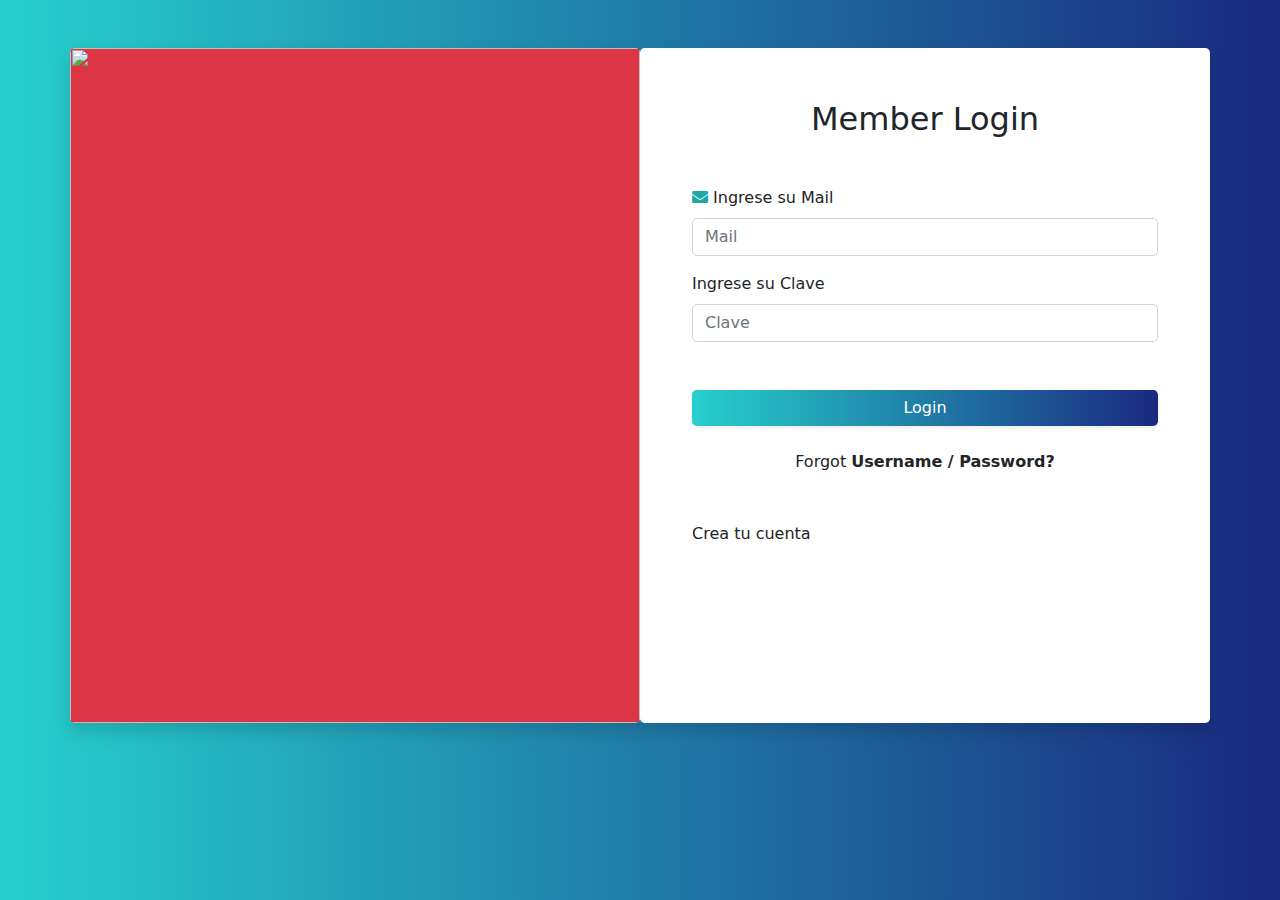
==== index.html @ ff547abc "se agrego formulario completo" ====
<!DOCTYPE html>
<html lang="en">

<head>
    <meta charset="UTF-8">
    <meta http-equiv="X-UA-Compatible" content="IE=edge">
    <meta name="viewport" content="width=device-width, initial-scale=1.0">
    <link href="https://cdn.jsdelivr.net/npm/bootstrap@5.0.2/dist/css/bootstrap.min.css" rel="stylesheet"
        integrity="sha384-EVSTQN3/azprG1Anm3QDgpJLIm9Nao0Yz1ztcQTwFspd3yD65VohhpuuCOmLASjC" crossorigin="anonymous">
    <link href="https://cdnjs.cloudflare.com/ajax/libs/font-awesome/5.15.3/css/all.min.css" rel="stylesheet">
    <link rel="stylesheet" href="css/bootstrap.min.css">
    <link href="css/Login.css" rel="stylesheet">
    <title>Document</title>
</head>

<body class=" h-100 w-100">
    <div class="fondo-login container-fluid px-2 h-100 w-100 d-flex justify-content-center" >
        <div class="row p-0 shadow container-xl m-0 mt-5 h-75 ">
            <div class="col-12 col-md-6 bg-danger d-none d-md-flex rounded-3 p-0">
                <!--<video class="video-login " loop autoplay preload muted>
                    <source src="video/video.mp4" type='video/mp4; codecs="avc1,mp4a"' />
                    <source src="video/video.ogv" type='video/ogv; codecs="theora,vorbis"' />
                    <source src="video/video.webm" type='video/webm; codecs="vp8,vorbis"' />
                </video>-->
                <img  class="h-100 w-100 rounded-3" src="ge.jpg" alt="">
            </div>


            <div class="col-12 col-md-6 p-5 pb-0 p-md-1 bg-white rounded-3">
                <form class="m-5 mb-3">
                    <h2 class="text-center mb-lg-5">
                        Member Login
                    </h2>
                    <div class="mb-3 mt-5">
                        <label for="exampleInputEmail1" class="form-label"><i class="fas fa-envelope colorIconoLogin"></i> Ingrese su Mail</label>
                        <input type="mail" class="form-control rounded-3" id="exampleInputEmail1" aria-describedby="emailHelp" placeholder="Mail">
                        
                    </div>
                    <div class="mb-3">
                        <label for="exampleInputEmail1" class="form-label">Ingrese su Clave</label>
                        <input type="email" class="form-control rounded-3" id="exampleInputEmail1" aria-describedby="emailHelp" placeholder="Clave">  
                    </div>
                    <div class="mt-5">
                        <button class="fondo-login rounded-3 btn btn-primary border-0 w-100 shadow-sm ">
                            Login
                        </button>
                    </div>
                    <div class="text-center mt-4">
                        <span class="text-">
                            Forgot
                        </span>
                        <a class="text-center text-decoration-none text-dark fw-bold" href="#">
                            Username / Password?
                        </a>
                    </div>
                    <div class="mt-5 text-center d-flex align-items-end ">
                        <a class="text-decoration-none text-dark" href="#">
                            Crea tu cuenta
                            <i class="fa fa-long-arrow-right m-l-5" aria-hidden="true"></i>
                        </a>
                    </div>
                </form>
            </div>
        </div>
    </div>


    <script src="https://cdn.jsdelivr.net/npm/@popperjs/core@2.5.4/dist/umd/popper.min.js"
        integrity="sha384-q2kxQ16AaE6UbzuKqyBE9/u/KzioAlnx2maXQHiDX9d4/zp8Ok3f+M7DPm+Ib6IU" crossorigin="anonymous">
    </script>
    <script src="https://cdn.jsdelivr.net/npm/bootstrap@5.0.0-beta1/dist/js/bootstrap.min.js"
        integrity="sha384-pQQkAEnwaBkjpqZ8RU1fF1AKtTcHJwFl3pblpTlHXybJjHpMYo79HY3hIi4NKxyj" crossorigin="anonymous">
    </script>
    <script src="js/bootstrap.min.js"
        integrity="sha384-q2kxQ16AaE6UbzuKqyBE9/u/KzioAlnx2maXQHiDX9d4/zp8Ok3f+M7DPm+Ib6IU" crossorigin="anonymous">
    </script>
    <script src="js/popper.min.js" integrity="sha384-pQQkAEnwaBkjpqZ8RU1fF1AKtTcHJwFl3pblpTlHXybJjHpMYo79HY3hIi4NKxyj"
        crossorigin="anonymous"></script>
</body>

</html>
---- css/Login.css ----
html{
    width: 100%;
    height: 100%;
}

body{
    min-height: 100%;
    height: auto;
}

.claro{
    color:white;
}
.colorIconoLogin{
    color:#20a8a6;
}

.fondo-login{
    background: rgb(2,0,36);
    background: linear-gradient(142deg, rgba(2,0,36,1) 0%, rgba(80,9,121,1) 35%, rgba(0,212,255,1) 100%);
    background: #1A2980;  /* fallback for old browsers */
    background: linear-gradient(to right, #26D0CE, #1A2980); /* W3C, IE 10+/ Edge, Firefox 16+, Chrome 26+, Opera 12+, Safari 7+ */
}

.video-login{
 width: 100%;
 height: 100%;
}


.sombra{
    box-shadow: 2px 7px 5px -1px rgba(0,0,0,0.2);
}

.estadoActivo{
    color: #01a2b9;
    background-color: #b3e8fc;
}

.estadoFinalizado{
    color: green;
    background-color: #91ff98;
}

.estadoCancelado{
    color: red;
    background-color: #ffbaba;
}

.calificar{
    color: rgb(255, 199, 0);
    background-color: rgba(253, 255, 156, 0.85);
}

.finalizar{
    color: rgb(166, 123, 0);
    background-color: rgba(255, 226, 0, 0.75);
}

.redondeadoEstado{
    border-radius: 50px 50px 50px 50px;
    border: 0px solid #000000;
}

.denunciar{
    color: rgb(255, 98, 0);
    background-color: rgb(255, 207, 144);
}

#form {
    width: 250px;
    margin: 0 auto;
    height: 50px;
}

#form p {
    text-align: center;
}

#form label {
    font-size: 20px;
}

input[type="radio"] {
    display: none;
}

.labelFormCalificar{
    color: grey;
    width: 60px;
    height: 60px;
    font-size: 40px;
}

.clasificacion {
    direction: rtl;
    unicode-bidi: bidi-override;
}

label:hover,
label:hover ~ label {
    color: orange;
}

input[type="radio"]:checked ~ label {
    color: orange;
    
}

.cajaColorRojo{
    background-color: rgb(253, 216, 216);
}

.figuraColorRojo{
    color: red;
}

.figuraColorVerde{
    color: rgb(3, 190, 3);
}

.figuraColorVioleta{
    color: rgb(94, 0, 246);
}

.figuraColorRosa{
    color: rgb(255, 0, 179);
}

.cajaColorAzulado{
    background-color: rgb(243, 249, 253);
}

.cajaColorVioleta{
    background-color: rgb(227, 210, 255);
}

.cajaColorVerde{
    background-color: rgb(209, 255, 209);
}

.cajaColorRosa{
    background-color: rgb(255, 215, 244);
}

.bordeVioleta{
    border:solid 1px rgb(94, 0, 246);
}

.bordeRosa{
    border:solid 1px rgb(255, 0, 179);
}

.bordeVerde{
    border:solid 1px rgb(3, 190, 3);
}
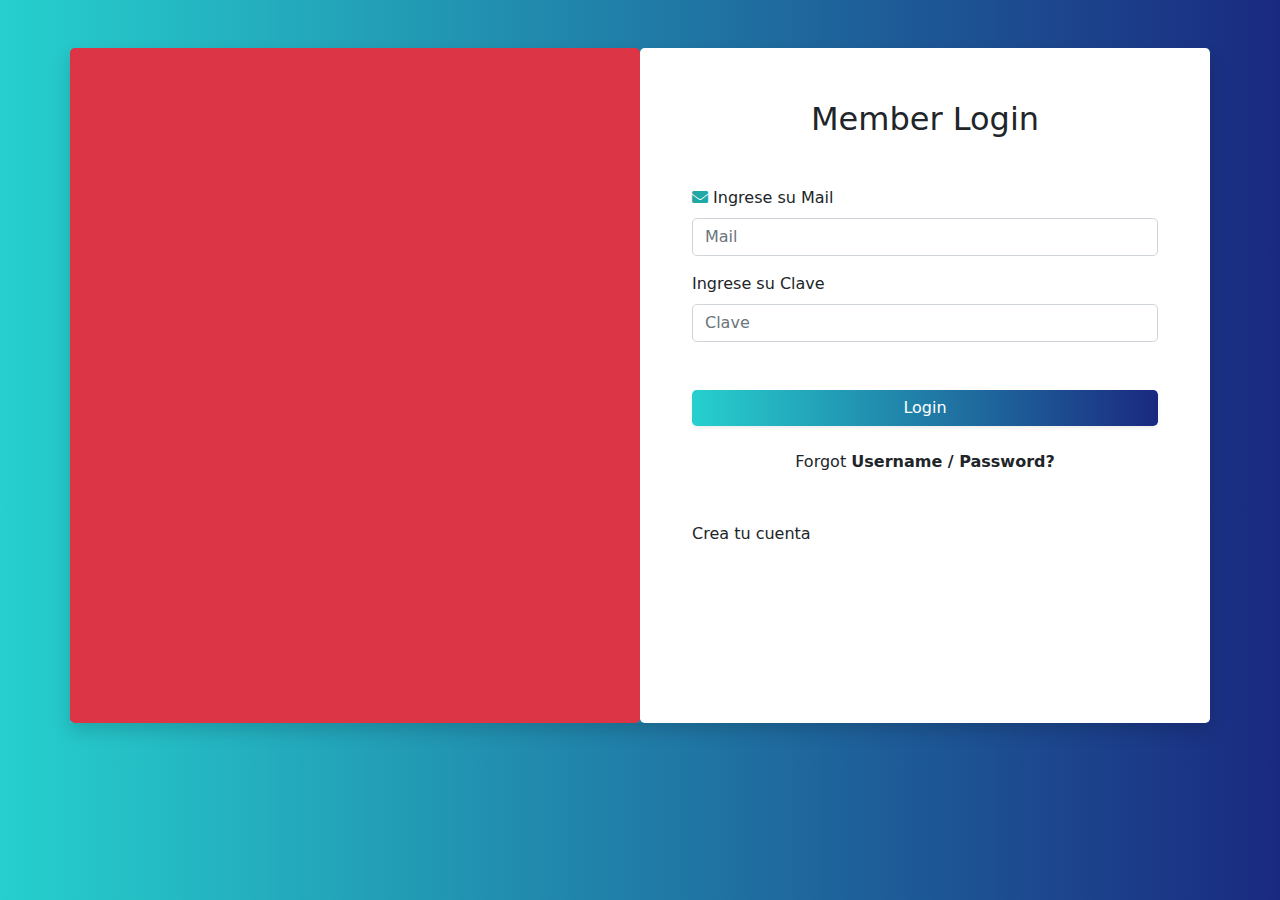
==== commit 2aab1b41: "login pop up" ====
--- a/index.html
+++ b/index.html
@@ -17,12 +17,11 @@
     <div class="fondo-login container-fluid px-2 h-100 w-100 d-flex justify-content-center" >
         <div class="row p-0 shadow container-xl m-0 mt-5 h-75 ">
             <div class="col-12 col-md-6 bg-danger d-none d-md-flex rounded-3 p-0">
-                <!--<video class="video-login " loop autoplay preload muted>
+                <video class="video-login " loop autoplay preload muted>
                     <source src="video/video.mp4" type='video/mp4; codecs="avc1,mp4a"' />
                     <source src="video/video.ogv" type='video/ogv; codecs="theora,vorbis"' />
                     <source src="video/video.webm" type='video/webm; codecs="vp8,vorbis"' />
-                </video>-->
-                <img  class="h-100 w-100 rounded-3" src="ge.jpg" alt="">
+                </video>
             </div>
 
 
--- a/css/Login.css
+++ b/css/Login.css
@@ -2,11 +2,14 @@
 html{
     width: 100%;
     height: 100%;
+    padding: 0px;
+    margin: 0px;
 }
 
 body{
     min-height: 100%;
     height: auto;
+    overflow: hidden;
 }
 
 .claro{
@@ -113,7 +116,7 @@
 }
 
 .figuraColorRojo{
-    color: red;
+    color: red !important;
 }
 
 .figuraColorVerde{
@@ -132,6 +135,10 @@
     background-color: rgb(243, 249, 253);
 }
 
+.cajaColorAzulFuerte{
+    background-color: #2F4FA7!important;
+}
+
 .cajaColorVioleta{
     background-color: rgb(227, 210, 255);
 }
@@ -148,10 +155,172 @@
     border:solid 1px rgb(94, 0, 246);
 }
 
+.bordeRojo{
+    border:solid 1px red !important;
+}
+
 .bordeRosa{
     border:solid 1px rgb(255, 0, 179);
 }
 
 .bordeVerde{
     border:solid 1px rgb(3, 190, 3);
+}
+
+.sombraColorRojo{
+    box-shadow: 2px 7px 5px -1px rgb(255, 120, 120);
+}
+
+
+/*/////////////////////////////////////////////////////////////*/
+.fondo{
+    background-color: #DDEEFE;
+}
+
+.fondoMain{
+    background-image: url(/img/fondo.png)!important;
+    background-repeat: no-repeat; 
+    background-position: center top;
+ }
+
+.fondo2{
+    background: rgb(107,121,170);
+    background: linear-gradient(0deg, rgba(107,121,170,1) 0%, rgba(30,191,181,1) 100%); 
+}
+
+.fondo3{
+    background-color: rgb(36,205,227);
+    background-color: linear-gradient(90deg, rgba(36,205,227,1) 0%, rgba(30,145,242,1) 100%);
+}
+
+.fondo4{
+    background-color: #F5F8FF!important;
+}
+
+.color-letra1{
+    color: #30275C!important;
+}
+
+.color-letra2{
+    color: #5B46E0!important;
+}
+
+.color-letra3{
+    color: #2F4FA7!important;
+}
+
+.color-letra3a{
+    color: #94AADE!important;
+}
+
+.color-letra4{
+    color: #06f7cef6!important;
+}
+
+
+.colorBoton{
+    background: rgb(147,252,236);
+    background: linear-gradient(177deg, #25D9E0  0%, #2F4FA7 100%);   
+}
+
+
+.fondo1{
+    background-color: #5B46E0;
+}
+
+.sombraBoton{
+    box-shadow: 2px 7px 5px -1px rgba(0,0,0,0.2);
+}
+
+.redondeadoEstado{
+    border-radius: 50px 50px 50px 50px;
+    border: 0px solid #000000;
+}
+
+.z-index1{
+    z-index: 1;
+}
+
+.z-index2{
+    z-index: 2;
+}
+
+.imagenDoctor{
+    background-image: url(/img/fondoDoctor.png)!important;
+    background-repeat: no-repeat; 
+    background-position: center top;
+ }
+
+ @keyframes latidos {
+    from { box-shadow: none; }
+    50% { box-shadow: 2px 7px 20px -1px #3197db; }
+    to { box-shadow: none; }
+}
+
+@keyframes latidosBotonPrincipal {
+    from { box-shadow: none; }
+    50% { box-shadow: 0px 0px 20px 5px #3197db; }
+    to { box-shadow: none; }
+
+}
+
+ .bordeCajaVideo{
+     border: 5px solid ;
+     border-image: linear-gradient( #3acfd5 0%, #3197db 100%) 1; 
+     background-color: rgb(255, 255, 255);
+ }
+
+ .bordeRedondeado{
+    border-radius: 10px 10px 10px 10px !important;
+ }
+ .efectoLatido{
+    animation: latidos .7s infinite;
+ }
+
+ .bordeCajaVideo:hover{
+    box-shadow: 2px 7px 20px -1px #3197db;
+
+ }
+
+ .hoverLatido:hover{
+    animation: latidos .7s infinite;
+ }
+
+ .latidosBotonPrincipal:hover{
+    animation: latidosBotonPrincipal ease-in infinite;
+ }
+
+ .efectoLatidoCorazon{
+    animation: latidossss .7s infinite;
+ }
+
+@keyframes latidossss {
+    from { transform: none; }
+    20% { transform: scale(1.5);}
+    40% { transform: scale(1.25);}
+    60% { transform: scale(1.5);}
+    80% { transform: scale(1.5);}
+    to { transform: none; }
+}
+
+.labelForma{
+    box-shadow:  2px 2px 5px 0px #73b2db;
+    border-radius: 7px 7px 7px 7px !important;
+}
+
+.botonFormaForm{
+    border-radius: 7px 7px 7px 7px !important;
+}
+
+label:hover{
+    animation: latidosChico .7s infinite;
+}
+
+@keyframes latidosChico {
+    from { transform: none; }
+    20% { transform: scale(1.2);}
+    40% { transform: scale(1.1);}
+    60% { transform: scale(1.2);}
+    80% { transform: scale(1.2);}
+    to { transform: none; }
 }